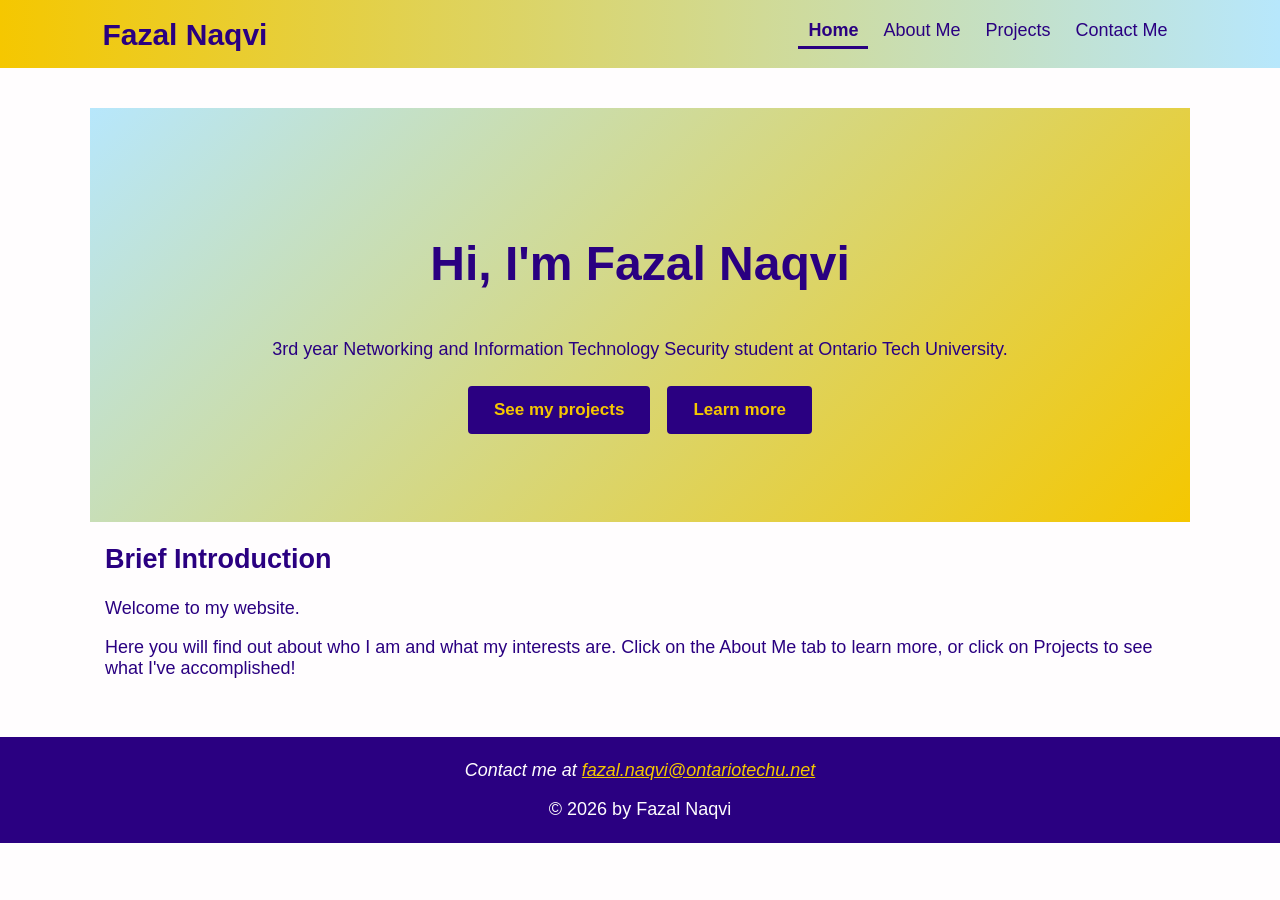
==== index.html @ edd0869b "Add home page and responsive CSS" ====
<!--Tells the browser that its html-->
<!DOCTYPE html>
<html lang="en">
<head>
    <meta charset="UTF-8">
    <title>Home | Fazal Naqvi</title>
    <meta name="viewport" content="width=device-width">
    <!-- Full-size screens (laptops and desktops): 960px and wider -->
    <link href="css/laptop.css" rel="stylesheet" type="text/css"
    media="only screen and (min-width:960px)">
    <!-- Tablets: 481px to 959px -->
    <link href="css/tablet.css" rel="stylesheet" type="text/css"
    media="only screen and (min-width:481px) and (max-width:959px)">
    <!-- Smartphones: 480px and narrower -->
    <link href="css/mobile.css" rel="stylesheet" type="text/css"
    media="only screen and (max-width:480px)">
</head>

<body>
    <div id="wrapper">
        <header>
            <p class="logo">Fazal Naqvi</p>
            <nav>
                <a class="button active" href="index.html">Home</a>
                <a class="button" href="about.html">About Me</a>
                <a class="button" href="projects.html">Projects</a>
                <a class="button" href="contact.html">Contact Me</a>
            </nav>
            <!--The clear class style clears float-->
            <div class="clear"></div>
        </header>

        <main>
            <article>
                <section class="hero">
                    <h1>Hi, I'm Fazal Naqvi</h1>
                    <p>3rd year Networking and Information Technology Security student at Ontario Tech University.</p>
                    <a class="button wide" href="projects.html">See my projects</a>
                    <a class="button wide" href="about.html">Learn more</a>
                    <div class="clear"></div>
                </section>
                <section>
                    <h2>Brief Introduction</h2>
                    <p>Welcome to my website.</p>
                    <p>Here you will find out about who I am and what my interests are.
                        Click on the About Me tab to learn more, or click on Projects to see
                        what I've accomplished!</p>
                </section>
            </article>
        </main>

        <footer>
            <address>
                <p>Contact me at <a href="mailto:fazal.naqvi@ontariotechu.net">fazal.naqvi@ontariotechu.net</a></p>
            </address>
            <p>&copy; 2026 by Fazal Naqvi</p>
        </footer>
    </div>
</body>
</html>
---- css/laptop.css ----
@charset "UTF-8";


body {
    font-family: Verdana, Geneva, Arial, sans-serif;
    font-size: 18px;
    color: #2A0081;
    background-color: #FFFDFE;
    padding: 0px;
    margin: 0px;
}

h1, h2, h3, h4, h5, h6, p, li {
    margin-left: 15px;
    margin-right: 15px;
}

/* images and video shrink with the screen*/
img, video {
    max-width: 100%;     
    height: auto;
}

#wrapper {
    width: 100%;
    margin-left: auto;
    margin-right: auto;
    background-color: #FFFDFE;
}

/* LINEAR GRADIENT (to right) on the header: yellow to sky blue */
header {
    background: linear-gradient(to right, #F5C700 0%, #B7E7FC 100%);
    padding-top: 12px;
    padding-bottom: 8px;
    text-align: center;
}

.logo {
    font-size: 30px;
    font-weight: bold;
    margin-top: 0px;
    margin-bottom: 8px;
}

/* Navigation links: large and easy to tap, sitting side by side */
.button {
    font-size: 18px;
    text-decoration: none;
    color: #2A0081;
    display: inline-block;
    padding: 8px 10px 5px 10px;
    border-bottom: 3px solid transparent;
}

.button:hover {
    border-bottom: 3px solid #2A0081;
}

/* The page you are on */
.active {
    font-weight: bold;
    border-bottom: 3px solid #2A0081;
}

/* ANGLED LINEAR GRADIENT on the home page hero: sky blue to yellow */
main {
    padding: 40px 4%;
}

.hero {
    background: linear-gradient(135deg, #B7E7FC 0%, #F5C700 100%);
    padding: 80px 10%;
    text-align: center;
}

.hero p {
    margin-left: 15px;
    margin-right: 15px;
}

/* Bigger buttons used inside the hero */
.hero .wide {
    margin: 8px 6px;
    padding: 12px 24px;
    font-size: 17px;
    font-weight: bold;
    color: #F5C700;
    background-color: #2A0081;
    border: 2px solid #2A0081;
    border-radius: 4px;
}

.hero .wide:hover {
    color: #2A0081;
    background-color: #F5C700;
    border: 2px solid #2A0081;
}

/* About page */
figure {
    float: left;
    width: 300px;
    margin: 15px;
}

figcaption {
    text-align: center;
    font-weight: bold;
}

video {
    width: 90%;
    margin-left: 5%;
    background-color: #000000;
}

/* Projects page */
.project {
    background-color: #B7E7FC;
    border-left: 6px solid #F5C700;
    width: 29%;
    float: left;
    margin: 1.5%;
    min-height: 330px;
}

/* Contact form */
input, textarea {
    width: 80%;
    margin-top: 5px;
    padding: 6px;
    font-size: 16px;
    color: #2A0081;
    background-color: #FFFDFE;
    border: 2px solid #2A0081;
    border-radius: 5px;
}

form label {
    font-weight: bold;
}

form p {
    margin-bottom: 5px;
}

button {
    margin: 15px;
    padding: 12px 24px;
    font-size: 16px;
    font-weight: bold;
    background-color: #F5C700;
    color: #2A0081;
    border: 2px solid #2A0081;
    border-radius: 4px;
}

button:hover {
    background-color: #2A0081;
    color: #F5C700;
}

/* Footer */
footer {
    background-color: #2A0081;
    color: #FFFDFE;
    text-align: center;
    padding-top: 5px;
    padding-bottom: 5px;
}

footer a {
    color: #F5C700;
}

.clear {
    clear: both;
}

/* Name on the left, navigation on the right */
header {
    text-align: left;
    padding-left: 8%;
    padding-right: 8%;
}

.logo {
    float: left;
    margin-top: 6px;
    margin-left: 0px;
}

nav {
    float: right;
}

.hero h1 {
    font-size: 48px;
}

/* Keep the content a readable width, centred, on wide screens.
   The header and footer colours still run the full width of the window. */
main {
    max-width: 1100px;
    margin-left: auto;
    margin-right: auto;
}

/* Keep the video a good size on wide screens */
video {
    width: 60%;
    margin-left: 20%;
}
---- css/tablet.css ----
@charset "UTF-8";


body {
    font-family: Verdana, Geneva, Arial, sans-serif;
    font-size: 17px;
    color: #2A0081;
    background-color: #FFFDFE;
    padding: 0px;
    margin: 0px;
}

h1, h2, h3, h4, h5, h6, p, li {
    margin-left: 15px;
    margin-right: 15px;
}
 
/* images and video shrink with the screen ) */
img, video {
    max-width: 100%;    
    height: auto;
}

#wrapper {
    width: 100%;
    margin-left: auto;
    margin-right: auto;
    background-color: #FFFDFE;
}

/* LINEAR GRADIENT (to right) on the header: yellow to sky blue */
header {
    background: linear-gradient(to right, #F5C700 0%, #B7E7FC 100%);
    padding-top: 12px;
    padding-bottom: 8px;
    text-align: center;
}

.logo {
    font-size: 26px;
    font-weight: bold;
    margin-top: 0px;
    margin-bottom: 8px;
}

/* Navigation links: large and easy to tap, sitting side by side */
.button {
    font-size: 18px;
    text-decoration: none;
    color: #2A0081;
    display: inline-block;
    padding: 8px 10px 5px 10px;
    border-bottom: 3px solid transparent;
}

.button:hover {
    border-bottom: 3px solid #2A0081;
}

/* The page you are on */
.active {
    font-weight: bold;
    border-bottom: 3px solid #2A0081;
}

/* ANGLED LINEAR GRADIENT on the home page hero: sky blue to yellow */
main {
    padding: 30px 6%;
}

.hero {
    background: linear-gradient(135deg, #B7E7FC 0%, #F5C700 100%);
    padding: 40px 6%;
    text-align: center;
}

.hero p {
    margin-left: 15px;
    margin-right: 15px;
}

/* Bigger buttons  */
.hero .wide {
    margin: 8px 6px;
    padding: 12px 24px;
    font-size: 17px;
    font-weight: bold;
    color: #F5C700;
    background-color: #2A0081;
    border: 2px solid #2A0081;
    border-radius: 4px;
}

.hero .wide:hover {
    color: #2A0081;
    background-color: #F5C700;
    border: 2px solid #2A0081;
}

/* About page */
figure {
    float: left;
    width: 35%;
    margin: 15px;
}

figcaption {
    text-align: center;
    font-weight: bold;
}

video {
    width: 90%;
    margin-left: 5%;
    background-color: #000000;
}

/* Projects page */
.project {
    background-color: #B7E7FC;
    border-left: 6px solid #F5C700;
    width: 44%;
    float: left;
    margin: 2%;
    min-height: 280px;
}

/* Contact form */
input, textarea {
    width: 80%;
    margin-top: 5px;
    padding: 6px;
    font-size: 16px;
    color: #2A0081;
    background-color: #FFFDFE;
    border: 2px solid #2A0081;
    border-radius: 5px;
}

form label {
    font-weight: bold;
}

form p {
    margin-bottom: 5px;
}

button {
    margin: 15px;
    padding: 12px 24px;
    font-size: 16px;
    font-weight: bold;
    background-color: #F5C700;
    color: #2A0081;
    border: 2px solid #2A0081;
    border-radius: 4px;
}

button:hover {
    background-color: #2A0081;
    color: #F5C700;
}

/* Footer */
footer {
    background-color: #2A0081;
    color: #FFFDFE;
    text-align: center;
    padding-top: 5px;
    padding-bottom: 5px;
}

footer a {
    color: #F5C700;
}

.clear {
    clear: both;
}

/* Name on the left, navigation on the right */
header {
    text-align: left;
    padding-left: 4%;
    padding-right: 4%;
}

.logo {
    float: left;
    margin-top: 6px;
    margin-left: 0px;
}

nav {
    float: right;
}

/* Smaller card text on tablets so the two columns stay the same height */
.project h2 {
    font-size: 20px;
}

.project p {
    font-size: 15px;
}
---- css/mobile.css ----
@charset "UTF-8";

body {
    font-family: Verdana, Geneva, Arial, sans-serif;
    font-size: 16px;
    color: #2A0081;
    background-color: #FFFDFE;
    padding: 0px;
    margin: 0px;
}

h1, h2, h3, h4, h5, h6, p, li {
    margin-left: 15px;
    margin-right: 15px;
}

/* images and video shrink with the screen */
img, video {
    max-width: 100%;     
    height: auto;
}

#wrapper {
    width: 100%;
    margin-left: auto;
    margin-right: auto;
    background-color: #FFFDFE;
}

/* LINEAR GRADIENT (to right) on the header: yellow to sky blue */
header {
    background: linear-gradient(to right, #F5C700 0%, #B7E7FC 100%);
    padding-top: 12px;
    padding-bottom: 8px;
    text-align: center;
}

.logo {
    font-size: 22px;
    font-weight: bold;
    margin-top: 0px;
    margin-bottom: 8px;
}

/* Navigation links: large and easy to tap, sitting side by side */
.button {
    font-size: 18px;
    text-decoration: none;
    color: #2A0081;
    display: inline-block;
    padding: 8px 10px 5px 10px;
    border-bottom: 3px solid transparent;
}

.button:hover {
    border-bottom: 3px solid #2A0081;
}

/* The page you are on */
.active {
    font-weight: bold;
    border-bottom: 3px solid #2A0081;
}

/* ANGLED LINEAR GRADIENT on the home page hero: sky blue to yellow */
main {
    padding: 20px 4%;
}

.hero {
    background: linear-gradient(135deg, #B7E7FC 0%, #F5C700 100%);
    padding: 40px 6%;
    text-align: center;
}

.hero p {
    margin-left: 15px;
    margin-right: 15px;
}

/* Bigger buttons used inside hero so that its easier to press */
.hero .wide {
    margin: 8px 6px;
    padding: 12px 24px;
    font-size: 17px;
    font-weight: bold;
    color: #F5C700;
    background-color: #2A0081;
    border: 2px solid #2A0081;
    border-radius: 4px;
}

.hero .wide:hover {
    color: #2A0081;
    background-color: #F5C700;
    border: 2px solid #2A0081;
}

/* About page */
figure {
    float: none;
    width: 80%;
    margin: 15px auto;
}

figcaption {
    text-align: center;
    font-weight: bold;
}

video {
    width: 90%;
    margin-left: 5%;
    background-color: #000000;
}

/* Projects page */
.project {
    background-color: #B7E7FC;
    border-left: 6px solid #F5C700;
    width: 86%;
    float: none;
    margin: 15px 5%;
    min-height: 0px;
}

/* Contact form */
input, textarea {
    width: 80%;
    margin-top: 5px;
    padding: 6px;
    font-size: 16px;
    color: #2A0081;
    background-color: #FFFDFE;
    border: 2px solid #2A0081;
    border-radius: 5px;
}

form label {
    font-weight: bold;
}

form p {
    margin-bottom: 5px;
}

button {
    margin: 15px;
    padding: 12px 24px;
    font-size: 16px;
    font-weight: bold;
    background-color: #F5C700;
    color: #2A0081;
    border: 2px solid #2A0081;
    border-radius: 4px;
}

button:hover {
    background-color: #2A0081;
    color: #F5C700;
}

/* Footer */
footer {
    background-color: #2A0081;
    color: #FFFDFE;
    text-align: center;
    padding-top: 5px;
    padding-bottom: 5px;
}

footer a {
    color: #F5C700;
}

.clear {
    clear: both;
}
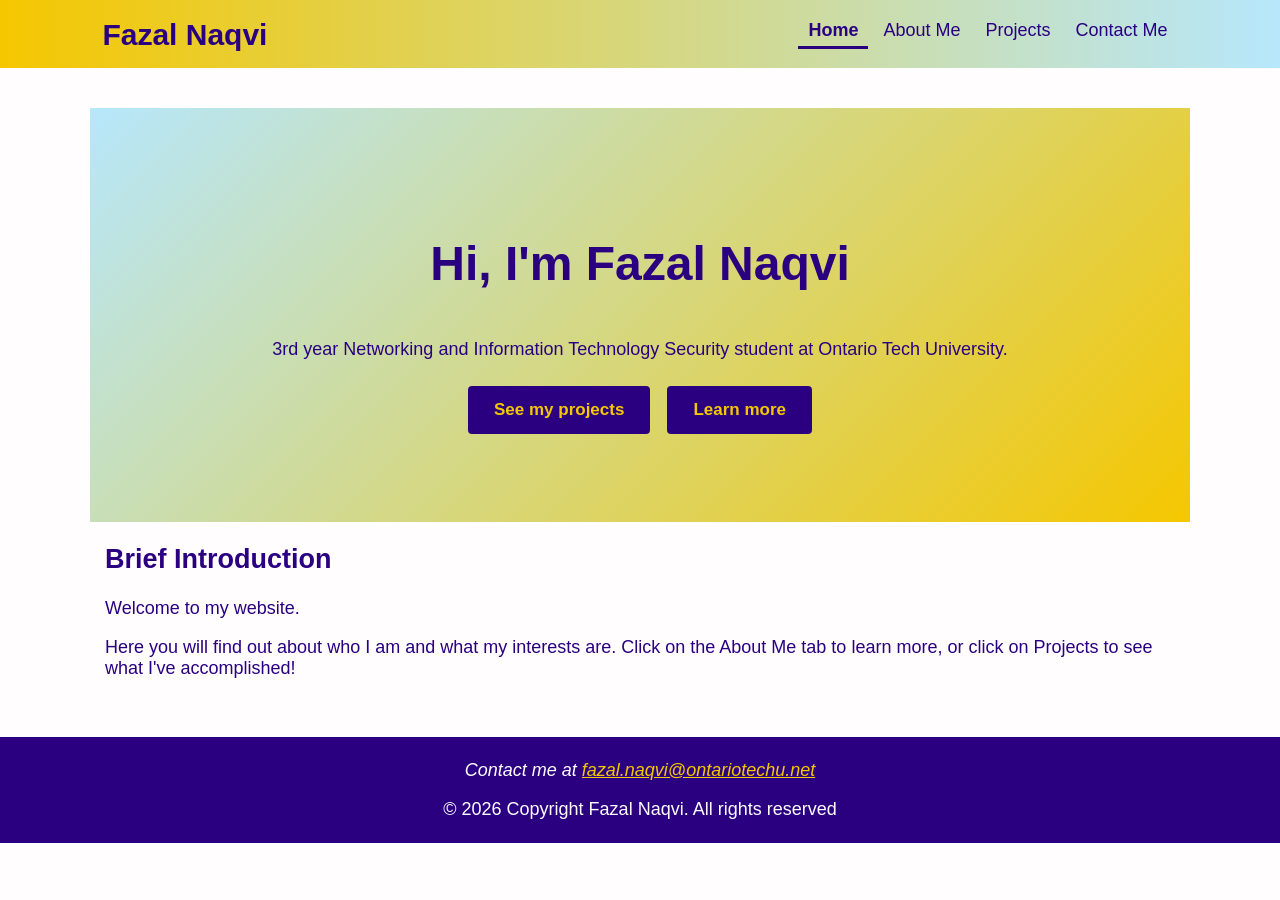
==== commit a98fe358: "added comments, final touches and completed the ReadME" ====
--- a/index.html
+++ b/index.html
@@ -1,8 +1,11 @@
 <!--Tells the browser that its html-->
 <!DOCTYPE html>
+<!--Tells the browser that this is an english page-->
 <html lang="en">
 <head>
+    <!--make sure characters show up properly-->
     <meta charset="UTF-8">
+    <!--sets the browser tab name-->
     <title>Home | Fazal Naqvi</title>
     <meta name="viewport" content="width=device-width">
     <!-- Full-size screens (laptops and desktops): 960px and wider -->
@@ -16,14 +19,21 @@
     media="only screen and (max-width:480px)">
 </head>
 
+<!--Everything here is what is viewable on the page-->
 <body>
+     <!--wrapper holds the whole page so i can style it as one box-->
     <div id="wrapper">
         <header>
             <p class="logo">Fazal Naqvi</p>
+            <!-- nav holds the links to all 4 pages. the active class marks the page you're on -->
             <nav>
+                <!--link to the home page-->
                 <a class="button active" href="index.html">Home</a>
+                <!--link to the about me page-->
                 <a class="button" href="about.html">About Me</a>
+                <!--link to the Projects page-->
                 <a class="button" href="projects.html">Projects</a>
+                <!--link to the contact me page -->
                 <a class="button" href="contact.html">Contact Me</a>
             </nav>
             <!--The clear class style clears float-->
@@ -32,14 +42,20 @@
 
         <main>
             <article>
+                <!-- hero is the big intro box on the home page, it has the angled gradient -->
                 <section class="hero">
+                    <!-- main heading of the page -->
                     <h1>Hi, I'm Fazal Naqvi</h1>
                     <p>3rd year Networking and Information Technology Security student at Ontario Tech University.</p>
+                    <!-- button that links to the projects page -->
                     <a class="button wide" href="projects.html">See my projects</a>
+                    <!-- button that links to the about me page -->
                     <a class="button wide" href="about.html">Learn more</a>
                     <div class="clear"></div>
                 </section>
+                <!-- section is one part inside the article -->
                 <section>
+                    <!--smaller heading-->
                     <h2>Brief Introduction</h2>
                     <p>Welcome to my website.</p>
                     <p>Here you will find out about who I am and what my interests are.
@@ -48,12 +64,13 @@
                 </section>
             </article>
         </main>
-
+        <!-- footer: my email and copyright-->
         <footer>
             <address>
                 <p>Contact me at <a href="mailto:fazal.naqvi@ontariotechu.net">fazal.naqvi@ontariotechu.net</a></p>
             </address>
-            <p>&copy; 2026 by Fazal Naqvi</p>
+            <!-- copyright line -->
+            <p>&copy; 2026 Copyright Fazal Naqvi. All rights reserved</p>
         </footer>
     </div>
 </body>
--- a/css/laptop.css
+++ b/css/laptop.css
@@ -1,15 +1,21 @@
 @charset "UTF-8";
-
-
+ /* laptop.css - laptops and desktops, 960px wide and wider. */
+
+ /* body is the whole page. this sets the font, text colour and background for everything on it */
 body {
+    /* the font. if the first one isn't on the computer it tries the next ones */
     font-family: Verdana, Geneva, Arial, sans-serif;
+    /* how big the text is */
     font-size: 18px;
-    color: #2A0081;
+    /* text colour */
+    color: #2A0081;
+    /* background colour */
     background-color: #FFFDFE;
     padding: 0px;
     margin: 0px;
 }
 
+/* small space on the left and right of all headings and text so nothing is stuck to the edge */
 h1, h2, h3, h4, h5, h6, p, li {
     margin-left: 15px;
     margin-right: 15px;
@@ -21,10 +27,15 @@
     height: auto;
 }
 
+/* wrapper is the box that holds the whole page. # means it's an id in the html */
 #wrapper {
+     /* how wide it is. % means a share of the screen so it scales */
     width: 100%;
+     /* auto on both sides centres the box */
     margin-left: auto;
+     /* auto on both sides centres the box */
     margin-right: auto;
+    /* background colour */
     background-color: #FFFDFE;
 }
 
@@ -36,6 +47,7 @@
     text-align: center;
 }
 
+/* my name at the top. means it's a class in the html */
 .logo {
     font-size: 30px;
     font-weight: bold;
@@ -53,6 +65,7 @@
     border-bottom: 3px solid transparent;
 }
 
+/* hover means when the mouse is on top of it, the underline shows up */
 .button:hover {
     border-bottom: 3px solid #2A0081;
 }
@@ -68,12 +81,14 @@
     padding: 40px 4%;
 }
 
+/* hero is the big intro box on the home page. it uses the ANGLED GRADIENT, sky blue to yellow */
 .hero {
     background: linear-gradient(135deg, #B7E7FC 0%, #F5C700 100%);
     padding: 80px 10%;
     text-align: center;
 }
 
+/* keeps the text in the hero from touching the sides */
 .hero p {
     margin-left: 15px;
     margin-right: 15px;
@@ -91,6 +106,7 @@
     border-radius: 4px;
 }
 
+/* colours flip when you hover over the hero buttons */
 .hero .wide:hover {
     color: #2A0081;
     background-color: #F5C700;
@@ -104,11 +120,13 @@
     margin: 15px;
 }
 
+/* the name under my photo */
 figcaption {
     text-align: center;
     font-weight: bold;
 }
 
+/* about page: size of my intro video */
 video {
     width: 90%;
     margin-left: 5%;
@@ -127,24 +145,32 @@
 
 /* Contact form */
 input, textarea {
-    width: 80%;
+    /* how wide it is. */
+    width: 80%;  
+    /* space outside the box, above it */
     margin-top: 5px;
+    /* space INSIDE the box */
     padding: 6px;
+    /* how big the text is */
     font-size: 16px;
     color: #2A0081;
     background-color: #FFFDFE;
     border: 2px solid #2A0081;
+    /* rounds the corners */
     border-radius: 5px;
 }
 
+/* bold text above each form box */
 form label {
     font-weight: bold;
 }
 
+/* less space between each part of the form */
 form p {
     margin-bottom: 5px;
 }
 
+/* the send message button */
 button {
     margin: 15px;
     padding: 12px 24px;
@@ -156,12 +182,13 @@
     border-radius: 4px;
 }
 
+/* colours flip when you hover over the send button */
 button:hover {
     background-color: #2A0081;
     color: #F5C700;
 }
 
-/* Footer */
+/* footer is the purple bar at the bottom with my email and copyright */
 footer {
     background-color: #2A0081;
     color: #FFFDFE;
@@ -170,10 +197,12 @@
     padding-bottom: 5px;
 }
 
+/* email link in the footer is yellow so you can see it on purple */
 footer a {
     color: #F5C700;
 }
 
+/* clear stops anything from sitting next to the floated stuff, so the layout below doesn't break */
 .clear {
     clear: both;
 }
@@ -185,16 +214,19 @@
     padding-right: 8%;
 }
 
+/* floats my name to the left side of the header */
 .logo {
     float: left;
     margin-top: 6px;
     margin-left: 0px;
 }
 
+/* floats the nav links to the right side of the header */
 nav {
     float: right;
 }
 
+/* bigger heading in the hero on laptops */
 .hero h1 {
     font-size: 48px;
 }
--- a/css/tablet.css
+++ b/css/tablet.css
@@ -1,26 +1,33 @@
 @charset "UTF-8";
-
-
+/* tablet.css - tablets, 481px to 959px wide. */
+
+/* body is the whole page. this sets the font, text colour and background for everything on it */
 body {
+    /* the font. if the first one isn't on the computer it tries the next ones */
     font-family: Verdana, Geneva, Arial, sans-serif;
+    /* how big the text is */
     font-size: 17px;
-    color: #2A0081;
+    /* text colour */
+    color: #2A0081;
+    /* background colour */
     background-color: #FFFDFE;
     padding: 0px;
     margin: 0px;
 }
 
+/* small space on the left and right of all headings and text so nothing is stuck to the edge */
 h1, h2, h3, h4, h5, h6, p, li {
     margin-left: 15px;
     margin-right: 15px;
 }
  
-/* images and video shrink with the screen ) */
+/* images and video shrink with the screen */
 img, video {
     max-width: 100%;    
     height: auto;
 }
 
+/* wrapper is the box that holds the whole page. # means it's an id in the html */
 #wrapper {
     width: 100%;
     margin-left: auto;
@@ -36,6 +43,7 @@
     text-align: center;
 }
 
+/* my name at the top. means it is a class in the html */
 .logo {
     font-size: 26px;
     font-weight: bold;
@@ -45,14 +53,20 @@
 
 /* Navigation links: large and easy to tap, sitting side by side */
 .button {
+    /* how big the text is */
     font-size: 18px;
+    /* removes the underline from links */
     text-decoration: none;
-    color: #2A0081;
+     /* text colour */
+    color: #2A0081;
+    /* inline-block: sits in a row like text but can still have padding */
     display: inline-block;
+    /* space INSIDE the box (top/bottom first, then left/right) */
     padding: 8px 10px 5px 10px;
     border-bottom: 3px solid transparent;
 }
 
+/* hover means when the mouse is on top of it, the underline shows up */
 .button:hover {
     border-bottom: 3px solid #2A0081;
 }
@@ -68,21 +82,27 @@
     padding: 30px 6%;
 }
 
+/* hero is the big intro box on the home page. it uses the ANGLED GRADIENT, sky blue to yellow */
 .hero {
+    /* background where the gradiant is */
     background: linear-gradient(135deg, #B7E7FC 0%, #F5C700 100%);
     padding: 40px 6%;
     text-align: center;
 }
 
+ /* keeps the text in the hero from touching the sides */
 .hero p {
     margin-left: 15px;
     margin-right: 15px;
 }
 
-/* Bigger buttons  */
+/* Bigger buttons used inside hero so that its easier to press */
 .hero .wide {
+     /* space OUTSIDE the box */
     margin: 8px 6px;
+    /* space INSIDE the box (top/bottom first, then left/right) */
     padding: 12px 24px;
+    /* how big the text is */
     font-size: 17px;
     font-weight: bold;
     color: #F5C700;
@@ -91,6 +111,8 @@
     border-radius: 4px;
 }
 
+
+/* colours flip when you hover over the hero buttons */
 .hero .wide:hover {
     color: #2A0081;
     background-color: #F5C700;
@@ -104,11 +126,13 @@
     margin: 15px;
 }
 
+/* the name under my photo */
 figcaption {
     text-align: center;
     font-weight: bold;
 }
 
+/* about page: size of my intro video */
 video {
     width: 90%;
     margin-left: 5%;
@@ -127,9 +151,13 @@
 
 /* Contact form */
 input, textarea {
+     /* how wide it is. */
     width: 80%;
+    /* space outside the box, above it */
     margin-top: 5px;
+    /* space INSIDE the box (top/bottom first, then left/right) */
     padding: 6px;
+    /* how big the text is */
     font-size: 16px;
     color: #2A0081;
     background-color: #FFFDFE;
@@ -137,14 +165,17 @@
     border-radius: 5px;
 }
 
+/* bold text above each form box */
 form label {
     font-weight: bold;
 }
 
+/* less space between each part of the form */
 form p {
     margin-bottom: 5px;
 }
 
+/* the send message button */
 button {
     margin: 15px;
     padding: 12px 24px;
@@ -156,12 +187,13 @@
     border-radius: 4px;
 }
 
+/* colours flip when you hover over the send button */
 button:hover {
     background-color: #2A0081;
     color: #F5C700;
 }
 
-/* Footer */
+/* footer is the purple bar at the bottom with my email and copyright */
 footer {
     background-color: #2A0081;
     color: #FFFDFE;
@@ -170,10 +202,12 @@
     padding-bottom: 5px;
 }
 
+/* email link in the footer is yellow so you can see it on purple */
 footer a {
     color: #F5C700;
 }
 
+/* clear stops anything from sitting next to the floated stuff, so the layout below doesn't break */
 .clear {
     clear: both;
 }
@@ -185,12 +219,14 @@
     padding-right: 4%;
 }
 
+/* floats my name to the left side of the header */
 .logo {
     float: left;
     margin-top: 6px;
     margin-left: 0px;
 }
 
+/* floats the nav links to the right side of the header */
 nav {
     float: right;
 }
@@ -200,6 +236,7 @@
     font-size: 20px;
 }
 
+/* smaller project text on tablets for the same reason */
 .project p {
     font-size: 15px;
 }
--- a/css/mobile.css
+++ b/css/mobile.css
@@ -1,14 +1,22 @@
 @charset "UTF-8";
-
+/* mobile.css - smartphones, 480px wide and narrower. */
+
+/* body is the whole page. this sets the font, text colour and background for everything on it */
 body {
     font-family: Verdana, Geneva, Arial, sans-serif;
+    /* the font. if the first one isn't on the computer it tries the next ones */
     font-size: 16px;
-    color: #2A0081;
+    /* text colour */
+    color: #2A0081;
+    /* background colour */
     background-color: #FFFDFE;
+    /* space INSIDE the box (top/bottom first, then left/right) */
     padding: 0px;
+    /* space OUTSIDE the box */
     margin: 0px;
 }
 
+/* small space on the left and right of all headings and text so nothing is stuck to the edge */
 h1, h2, h3, h4, h5, h6, p, li {
     margin-left: 15px;
     margin-right: 15px;
@@ -20,6 +28,7 @@
     height: auto;
 }
 
+/* wrapper is the box that holds the whole page. # means it's an id in the html */
 #wrapper {
     width: 100%;
     margin-left: auto;
@@ -35,6 +44,7 @@
     text-align: center;
 }
 
+/* my name at the top. means it's a class in the html */
 .logo {
     font-size: 22px;
     font-weight: bold;
@@ -44,20 +54,25 @@
 
 /* Navigation links: large and easy to tap, sitting side by side */
 .button {
+    /* how big the text is */
     font-size: 18px;
+    /* removes the underline from links */
     text-decoration: none;
+     /* text colour */
     color: #2A0081;
     display: inline-block;
     padding: 8px 10px 5px 10px;
     border-bottom: 3px solid transparent;
 }
 
+/* hover means when the mouse is on top of it, the underline shows up */
 .button:hover {
     border-bottom: 3px solid #2A0081;
 }
 
 /* The page you are on */
 .active {
+    /* the link for the page you're currently on is bold and underlined */
     font-weight: bold;
     border-bottom: 3px solid #2A0081;
 }
@@ -67,12 +82,15 @@
     padding: 20px 4%;
 }
 
+/* hero is the big intro box on the home page. it uses the ANGLED GRADIENT, sky blue to yellow */
 .hero {
+    /* background where the gradiant is */
     background: linear-gradient(135deg, #B7E7FC 0%, #F5C700 100%);
     padding: 40px 6%;
     text-align: center;
 }
 
+/* keeps the text in the hero from touching the sides */
 .hero p {
     margin-left: 15px;
     margin-right: 15px;
@@ -80,7 +98,9 @@
 
 /* Bigger buttons used inside hero so that its easier to press */
 .hero .wide {
-    margin: 8px 6px;
+    /* space OUTSIDE the box */
+    margin: 8px 6px; 
+    /* space INSIDE the box (top/bottom first, then left/right) */
     padding: 12px 24px;
     font-size: 17px;
     font-weight: bold;
@@ -90,6 +110,7 @@
     border-radius: 4px;
 }
 
+/* colours flip when you hover over the hero buttons */
 .hero .wide:hover {
     color: #2A0081;
     background-color: #F5C700;
@@ -103,11 +124,13 @@
     margin: 15px auto;
 }
 
+/* the name under my photo */
 figcaption {
     text-align: center;
     font-weight: bold;
 }
 
+/* about page: size of my intro video */
 video {
     width: 90%;
     margin-left: 5%;
@@ -126,24 +149,33 @@
 
 /* Contact form */
 input, textarea {
+    /* how wide it is. */
     width: 80%;
+    /* space outside the box, above it */
     margin-top: 5px;
+    /* space INSIDE the box (top/bottom first, then left/right) */
     padding: 6px;
+    /* how big the text is */
     font-size: 16px;
-    color: #2A0081;
+    /* text colour */
+    color: #2A0081;
+    /* background colour */
     background-color: #FFFDFE;
     border: 2px solid #2A0081;
     border-radius: 5px;
 }
 
+/* bold text above each form box */
 form label {
     font-weight: bold;
 }
 
+/* less space between each part of the form */
 form p {
     margin-bottom: 5px;
 }
 
+/* the send message button */
 button {
     margin: 15px;
     padding: 12px 24px;
@@ -155,6 +187,7 @@
     border-radius: 4px;
 }
 
+/* colours flip when you hover over the send button */
 button:hover {
     background-color: #2A0081;
     color: #F5C700;
@@ -169,10 +202,12 @@
     padding-bottom: 5px;
 }
 
+/* email link in the footer is yellow so you can see it on purple */
 footer a {
     color: #F5C700;
 }
 
+/* clear stops anything from sitting next to the floated stuff, so the layout below doesn't break */
 .clear {
     clear: both;
 }
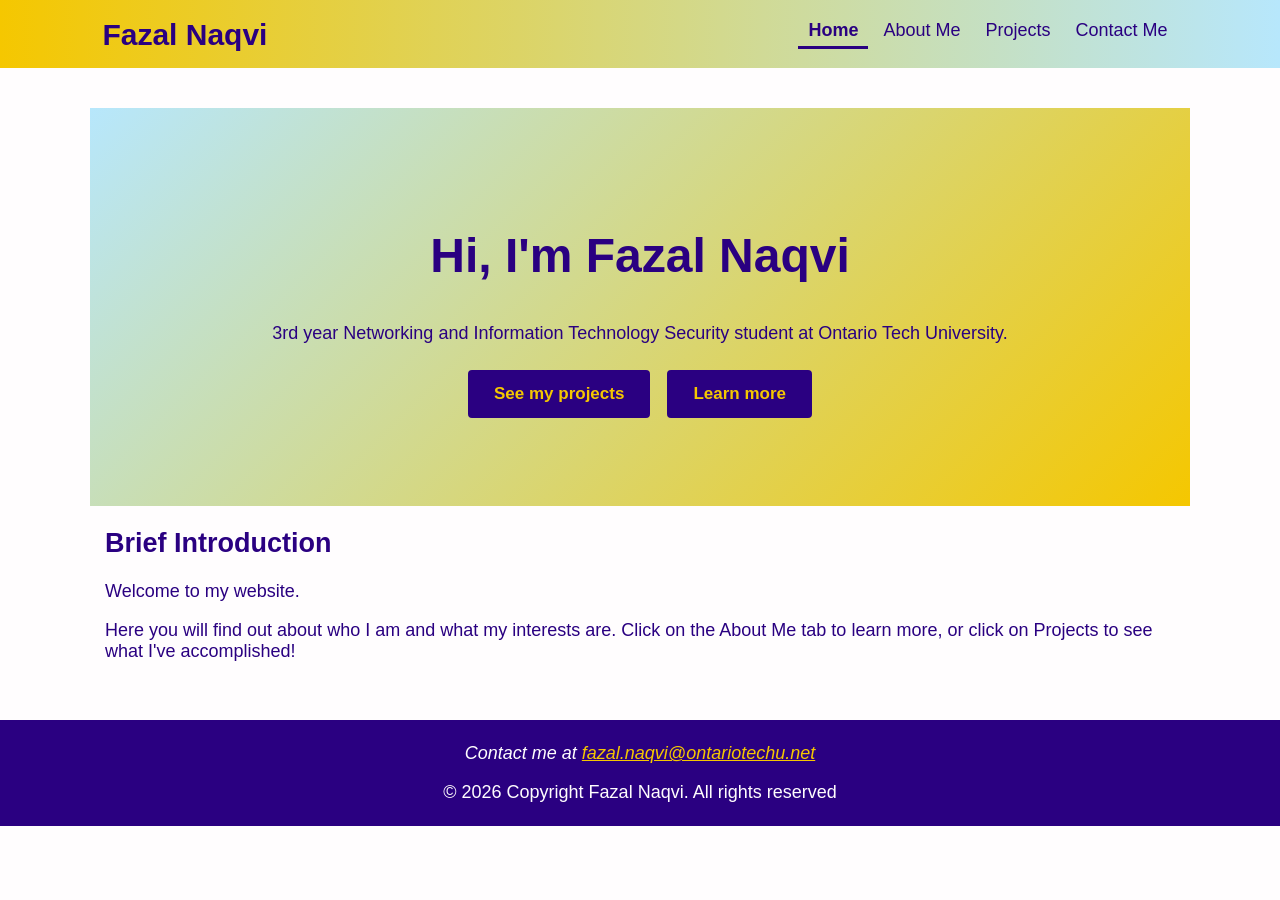
==== commit 8116baf2: "fixed HTML validation warning" ====
--- a/index.html
+++ b/index.html
@@ -43,7 +43,7 @@
         <main>
             <article>
                 <!-- hero is the big intro box on the home page, it has the angled gradient -->
-                <section class="hero">
+                <div class="hero">
                     <!-- main heading of the page -->
                     <h1>Hi, I'm Fazal Naqvi</h1>
                     <p>3rd year Networking and Information Technology Security student at Ontario Tech University.</p>
@@ -52,7 +52,7 @@
                     <!-- button that links to the about me page -->
                     <a class="button wide" href="about.html">Learn more</a>
                     <div class="clear"></div>
-                </section>
+                </div>
                 <!-- section is one part inside the article -->
                 <section>
                     <!--smaller heading-->
